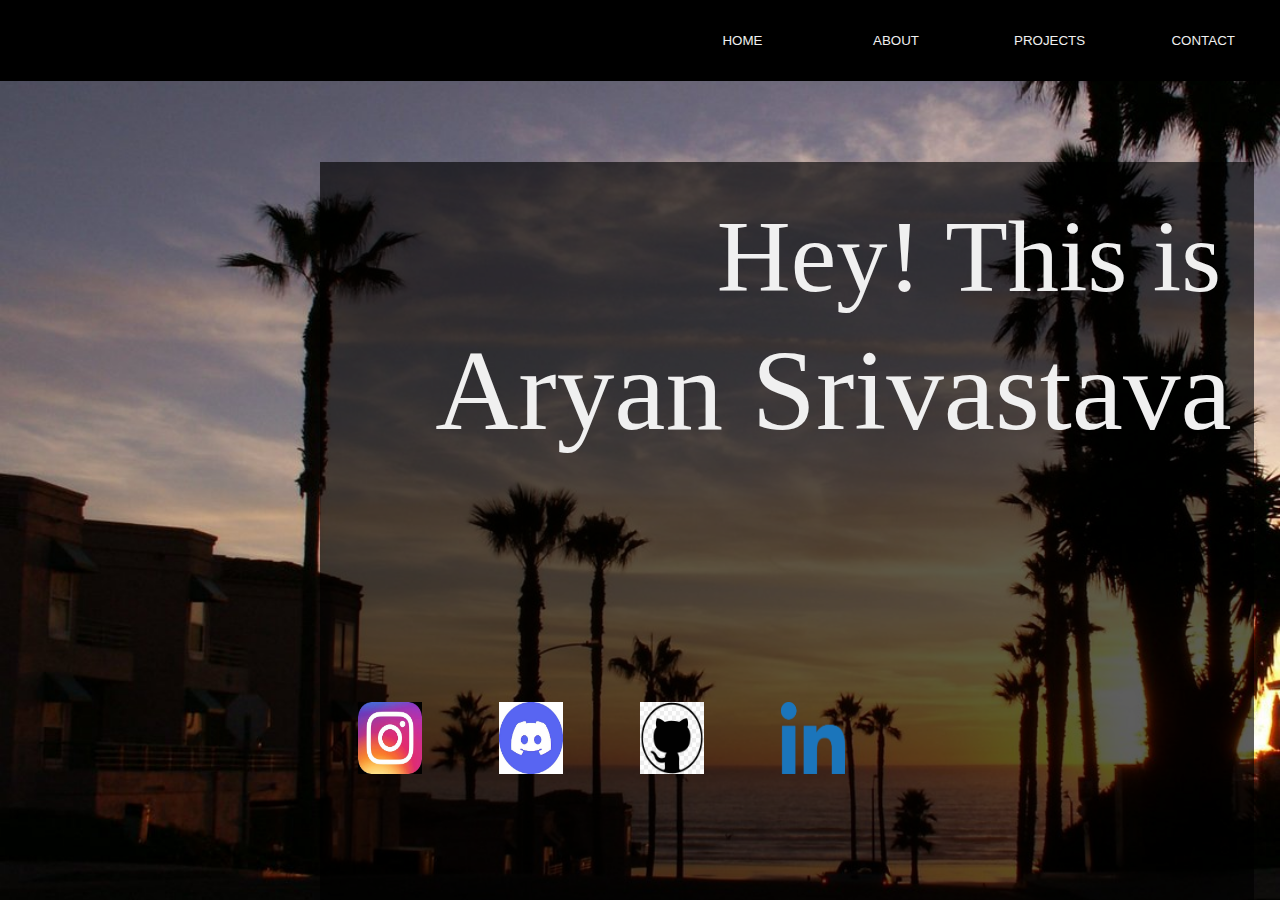
==== index.html @ 2980939c "Add files via upload" ====
<!DOCTYPE html>
<html>
    <head>
        <title>FORM</title>
        <link rel="stylesheet" href="styles.css">
        <meta charset="UTF-8">
        <meta name="viewport" content="width=device-width, initial-scale=1.0">    
    </head>
    <body>
        
        
    <div id="head-bg">
        <button onclick="location.href='index.html'" class="bt" id="hm"  >HOME</button>
        <button onclick="location.href='about.html'" class="bt" id="slf"  >ABOUT</button>
        <button onclick="location.href='project.html'" class="bt" id="prj" >PROJECTS</button>
        <button onclick="location.href='contact.html'" class="bt" id="ct" >CONTACT</button>   
    </div>
        
    <div class="b-cont">
       
        <div class="text" id="heading">
            <a class="t1">Hey! This is<br></a>
            <a class="t2">Aryan Srivastava</a>
        </div>

        <div class="icon">
            <a href="https://www.instagram.com/aryan.20_11?igsh=dzRhZHQ4dzdoNmpw" target="_blank">
                <img src="i.jpeg" class="pii">
            </a>
            <a href="https://discord.gg/5w6cTGbhx2" target="_blank">
                <img src="d.jpeg" class="pid">
            </a>
            <a href="https://github.com/aryansrivastava7683" target="_blank">
                <img src="g.jpeg" class="pig">
            </a>
            <a href="www.linkedin.com/in/aryan-srivastava-68323619b" target="_blank">
                <img src="ln.png" class="pil">
            </a>
                     

        </div>
    </div>
    
    
     
        
    </body>
</html>
---- styles.css ----
:root {
    --main-white: #f0f0f0;
    --main-red: #eb1733;
    --main-blue: #45567d;
    --main-trans: #ffffff00;
    --main-black: #000000;
    --main-top-ic: 78vh;
    --main-width-ic:5vw;
    --main-height-ic:8vh;
    --main-top-icc: 30vh;
    

  }

body{
    background-image: url(mbg.jpeg);
    background-size: cover;
    background-position:center;
    background-repeat: no-repeat;
    
    
    margin: 0;
    
    height: 100vh;
    display: flex;
    flex-direction: column;
    
}

#head-bg {
    background-color: var(--main-black);
    display: flex;
    justify-content: flex-end;
    position: fixed;
    width: 100%;
    top: 0;
    left: 0;
}

.b-cont {
    background-color: #000000a1;
    display: flex;
    justify-content: flex-end;
    position: fixed;
    width: 73%;
    height: 90%;
    top: 18vh;
    left: 25vw;
    right: 25vw;
     
}



.bt{
    align-items: center;
    background-color:var(--main-trans);
    box-shadow: none;
    border:none;
    font-family:'Franklin Gothic Medium', 'Arial Narrow', Arial, sans-serif;
    color: var(--main-white);
    width: 12vw;
    height: 9vh;
}
.bt:hover{
    filter: brightness(0.7);
}

.t1{
    color: var(--main-white);
    position: fixed;
    top:22vh;
    left: 56vw;
    font-size: 8vw;

}

.t2{
    color: var(--main-white);
    position: fixed;
    top:36vh;
    left: 34vw;
    font-size: 9vw;

}

.t2:hover{
    filter: brightness(0.5);
}




.pil {
   position: fixed;
   top:var(--main-top-ic);
   left:61vw;
   width: var(--main-width-ic);
   height:var(--main-height-ic);
   &:hover{
    filter: brightness(0.5);
}

}

.pig {
   position: fixed;
   top:var(--main-top-ic);
   left:50vw;
   width: var(--main-width-ic);
   height:var(--main-height-ic);
   &:hover{
    filter: brightness(0.5);
}

   
}

.pii {
    
    position: fixed;
    top:var(--main-top-ic);
    left:28vw;
    width: var(--main-width-ic);
    height:var(--main-height-ic);
    &:hover{
        filter: brightness(0.5);
    }
    
    
 }

 .pid {
    position: fixed;
    top:var(--main-top-ic);
    left:39vw;
    width: var(--main-width-ic);
    height:var(--main-height-ic);
    &:hover{
        filter: brightness(0.5);
    }
    
 }
 
.t-a1{
    color: var(--main-white);
    position: fixed;
    top:18vh;
    left: 28vw;
    font-size: 180%;

}

.t-a2{
    color: var(--main-white);
    font-family:monospace;
    position: fixed;
    top:25vh;
    left: 27vw;
    right:6vw;
    font-size: 120%;
    

}

.abl{
    color: #ff0022;
    
}

.pilc {
    position: fixed;
    top:var(--main-top-icc);
    left:61vw;
    width: var(--main-width-ic);
    height:var(--main-height-ic);
    &:hover{
     filter: brightness(0.5);
 }
 
 }
 
 .pigc {
    position: fixed;
    top:var(--main-top-icc);
    left:50vw;
    width: var(--main-width-ic);
    height:var(--main-height-ic);
    &:hover{
     filter: brightness(0.5);
 }
 
    
 }
 
 .piic {
     
     position: fixed;
     top:var(--main-top-icc);
     left:28vw;
     width: var(--main-width-ic);
     height:var(--main-height-ic);
     &:hover{
         filter: brightness(0.5);
     }
     
     
  }
 
  .pidc {
     position: fixed;
     top:var(--main-top-icc);
     left:39vw;
     width: var(--main-width-ic);
     height:var(--main-height-ic);
     &:hover{
         filter: brightness(0.5);
     }
     
  }
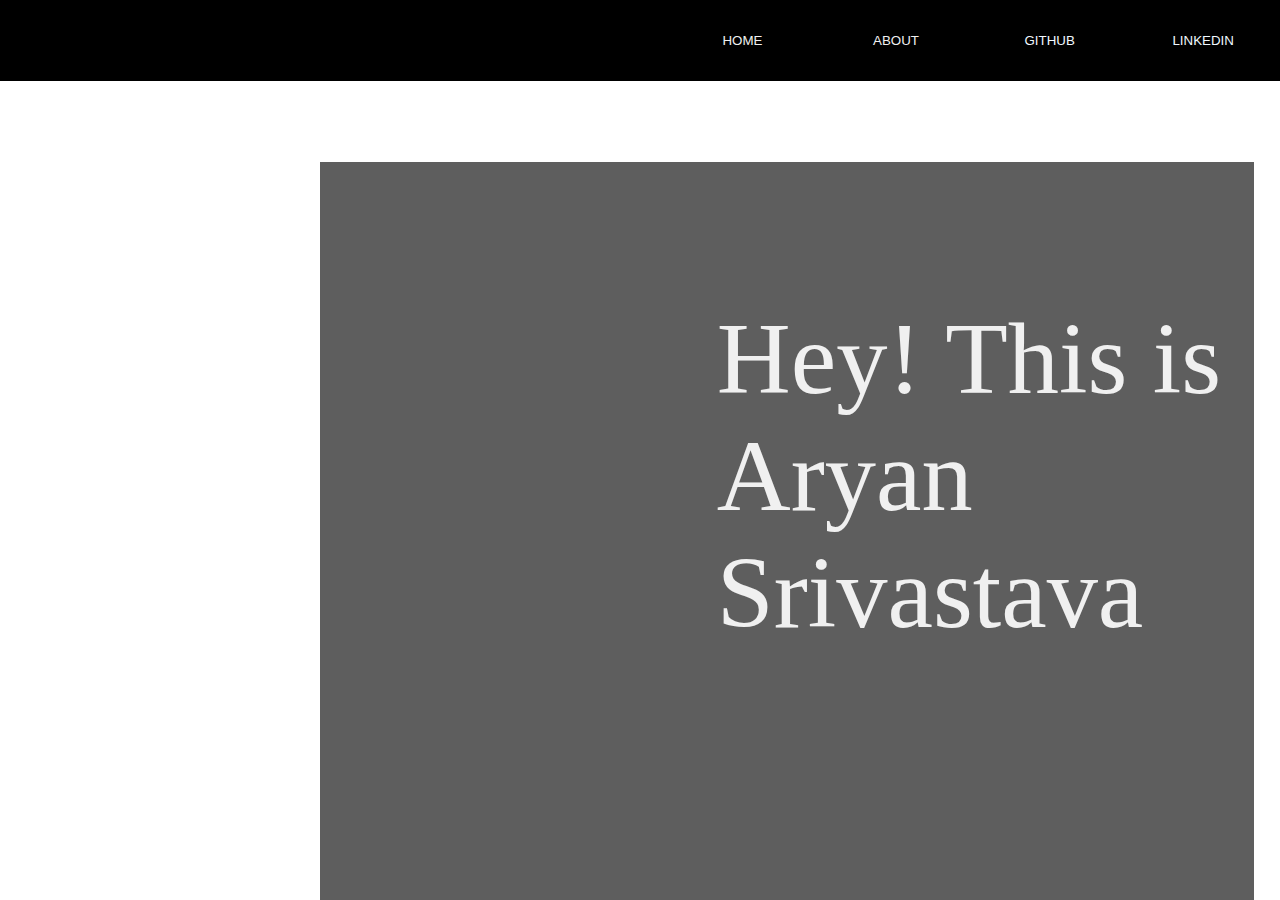
==== commit 79d83a8e: "Update index.html" ====
--- a/index.html
+++ b/index.html
@@ -9,35 +9,22 @@
     <body>
         
         
-    <div id="head-bg">
-        <button onclick="location.href='index.html'" class="bt" id="hm"  >HOME</button>
-        <button onclick="location.href='about.html'" class="bt" id="slf"  >ABOUT</button>
-        <button onclick="location.href='project.html'" class="bt" id="prj" >PROJECTS</button>
-        <button onclick="location.href='contact.html'" class="bt" id="ct" >CONTACT</button>   
+    <div id="head-bg" >
+        <button onclick="location.href='index.html'" class="bt" id="hm">HOME</button>
+        
+        <button onclick="location.href='about.html'" class="bt" id="slf">ABOUT</button>
+        <button class="bt" id="gh"><a href="https://github.com/aryansrivastava7683" target="_blank" style="text-decoration: none;color: aliceblue;">
+            GITHUB</a></button>
+        <button class="bt" id="ln"><a href="https://www.linkedin.com/in/aryan-srivastava-68323619b" target="_blank" style="text-decoration: none;color: aliceblue;">LINKEDIN</a></button>
+        
+           
     </div>
         
     <div class="b-cont">
        
         <div class="text" id="heading">
-            <a class="t1">Hey! This is<br></a>
-            <a class="t2">Aryan Srivastava</a>
-        </div>
-
-        <div class="icon">
-            <a href="https://www.instagram.com/aryan.20_11?igsh=dzRhZHQ4dzdoNmpw" target="_blank">
-                <img src="i.jpeg" class="pii">
-            </a>
-            <a href="https://discord.gg/5w6cTGbhx2" target="_blank">
-                <img src="d.jpeg" class="pid">
-            </a>
-            <a href="https://github.com/aryansrivastava7683" target="_blank">
-                <img src="g.jpeg" class="pig">
-            </a>
-            <a href="www.linkedin.com/in/aryan-srivastava-68323619b" target="_blank">
-                <img src="ln.png" class="pil">
-            </a>
-                     
-
+            <p class="t1">Hey! This is<br>Aryan Srivastava</p>
+           
         </div>
     </div>
     
@@ -45,4 +32,4 @@
      
         
     </body>
-</html>+</html>
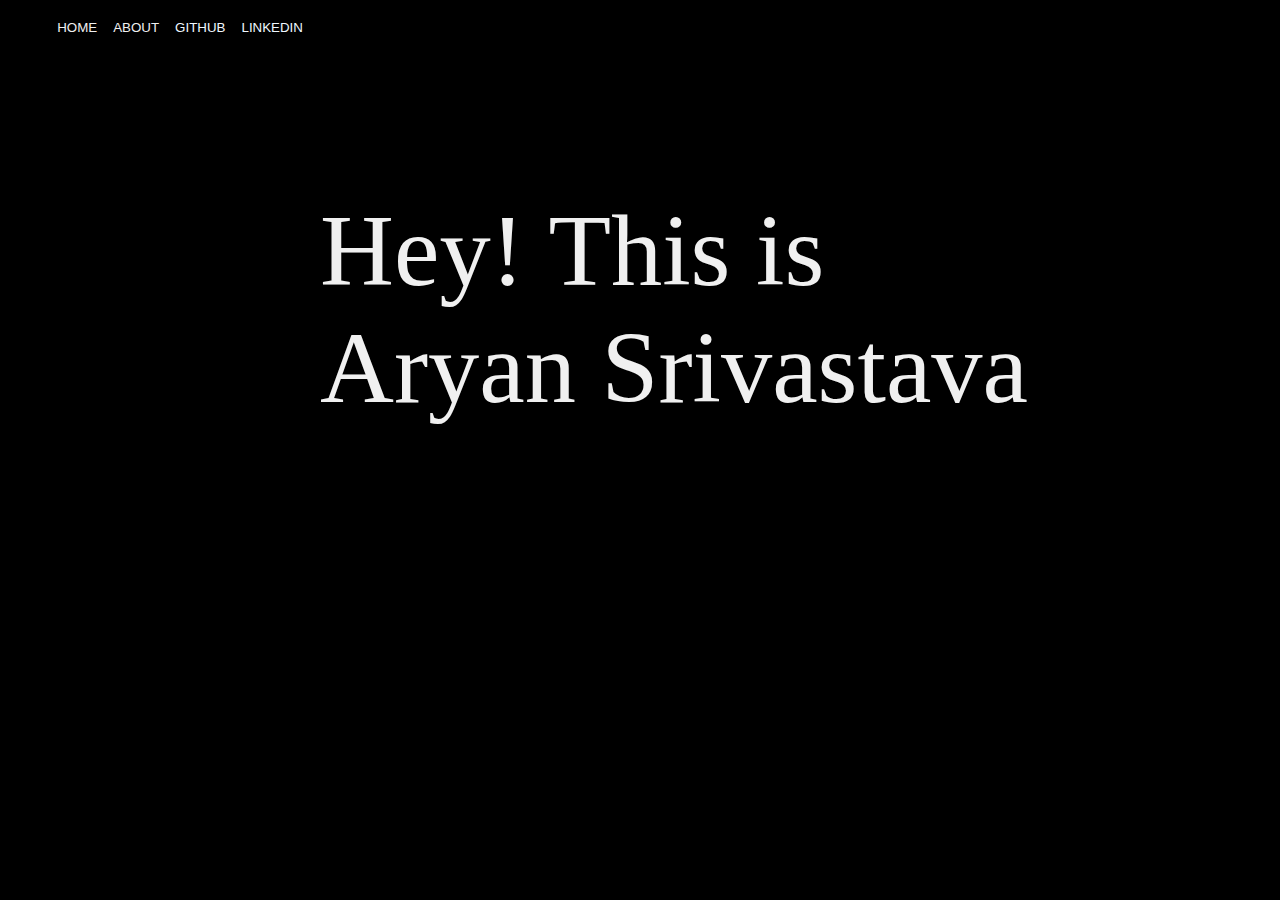
==== commit 90a8995b: "Update index.html" ====
--- a/index.html
+++ b/index.html
@@ -1,7 +1,7 @@
 <!DOCTYPE html>
 <html>
     <head>
-        <title>FORM</title>
+        <title>Aryan Srivastava</title>
         <link rel="stylesheet" href="styles.css">
         <meta charset="UTF-8">
         <meta name="viewport" content="width=device-width, initial-scale=1.0">    
--- a/styles.css
+++ b/styles.css
@@ -1,19 +1,11 @@
 :root {
     --main-white: #f0f0f0;
-    --main-red: #eb1733;
-    --main-blue: #45567d;
-    --main-trans: #ffffff00;
     --main-black: #000000;
-    --main-top-ic: 78vh;
-    --main-width-ic:5vw;
-    --main-height-ic:8vh;
-    --main-top-icc: 30vh;
     
-
   }
 
 body{
-    background-image: url(mbg.jpeg);
+    background-color: var(--main-black);
     background-size: cover;
     background-position:center;
     background-repeat: no-repeat;
@@ -29,26 +21,12 @@
 
 #head-bg {
     background-color: var(--main-black);
-    display: flex;
-    justify-content: flex-end;
-    position: fixed;
-    width: 100%;
-    top: 0;
-    left: 0;
+    position: relative;
+    top: 2%;
+    left: 4%;
+    font-size:medium;
 }
 
-.b-cont {
-    background-color: #000000a1;
-    display: flex;
-    justify-content: flex-end;
-    position: fixed;
-    width: 73%;
-    height: 90%;
-    top: 18vh;
-    left: 25vw;
-    right: 25vw;
-     
-}
 
 
 
@@ -59,8 +37,7 @@
     border:none;
     font-family:'Franklin Gothic Medium', 'Arial Narrow', Arial, sans-serif;
     color: var(--main-white);
-    width: 12vw;
-    height: 9vh;
+    
 }
 .bt:hover{
     filter: brightness(0.7);
@@ -69,152 +46,20 @@
 .t1{
     color: var(--main-white);
     position: fixed;
-    top:22vh;
-    left: 56vw;
+    top:10%;
+    left:25%;
     font-size: 8vw;
 
 }
 
 .t2{
     color: var(--main-white);
-    position: fixed;
-    top:36vh;
-    left: 34vw;
-    font-size: 9vw;
+    position:absolute;
+    top:8%;
+    left:8%;
+    
+    font-size: 110%;
 
 }
 
-.t2:hover{
-    filter: brightness(0.5);
-}
 
-
-
-
-.pil {
-   position: fixed;
-   top:var(--main-top-ic);
-   left:61vw;
-   width: var(--main-width-ic);
-   height:var(--main-height-ic);
-   &:hover{
-    filter: brightness(0.5);
-}
-
-}
-
-.pig {
-   position: fixed;
-   top:var(--main-top-ic);
-   left:50vw;
-   width: var(--main-width-ic);
-   height:var(--main-height-ic);
-   &:hover{
-    filter: brightness(0.5);
-}
-
-   
-}
-
-.pii {
-    
-    position: fixed;
-    top:var(--main-top-ic);
-    left:28vw;
-    width: var(--main-width-ic);
-    height:var(--main-height-ic);
-    &:hover{
-        filter: brightness(0.5);
-    }
-    
-    
- }
-
- .pid {
-    position: fixed;
-    top:var(--main-top-ic);
-    left:39vw;
-    width: var(--main-width-ic);
-    height:var(--main-height-ic);
-    &:hover{
-        filter: brightness(0.5);
-    }
-    
- }
- 
-.t-a1{
-    color: var(--main-white);
-    position: fixed;
-    top:18vh;
-    left: 28vw;
-    font-size: 180%;
-
-}
-
-.t-a2{
-    color: var(--main-white);
-    font-family:monospace;
-    position: fixed;
-    top:25vh;
-    left: 27vw;
-    right:6vw;
-    font-size: 120%;
-    
-
-}
-
-.abl{
-    color: #ff0022;
-    
-}
-
-.pilc {
-    position: fixed;
-    top:var(--main-top-icc);
-    left:61vw;
-    width: var(--main-width-ic);
-    height:var(--main-height-ic);
-    &:hover{
-     filter: brightness(0.5);
- }
- 
- }
- 
- .pigc {
-    position: fixed;
-    top:var(--main-top-icc);
-    left:50vw;
-    width: var(--main-width-ic);
-    height:var(--main-height-ic);
-    &:hover{
-     filter: brightness(0.5);
- }
- 
-    
- }
- 
- .piic {
-     
-     position: fixed;
-     top:var(--main-top-icc);
-     left:28vw;
-     width: var(--main-width-ic);
-     height:var(--main-height-ic);
-     &:hover{
-         filter: brightness(0.5);
-     }
-     
-     
-  }
- 
-  .pidc {
-     position: fixed;
-     top:var(--main-top-icc);
-     left:39vw;
-     width: var(--main-width-ic);
-     height:var(--main-height-ic);
-     &:hover{
-         filter: brightness(0.5);
-     }
-     
-  }